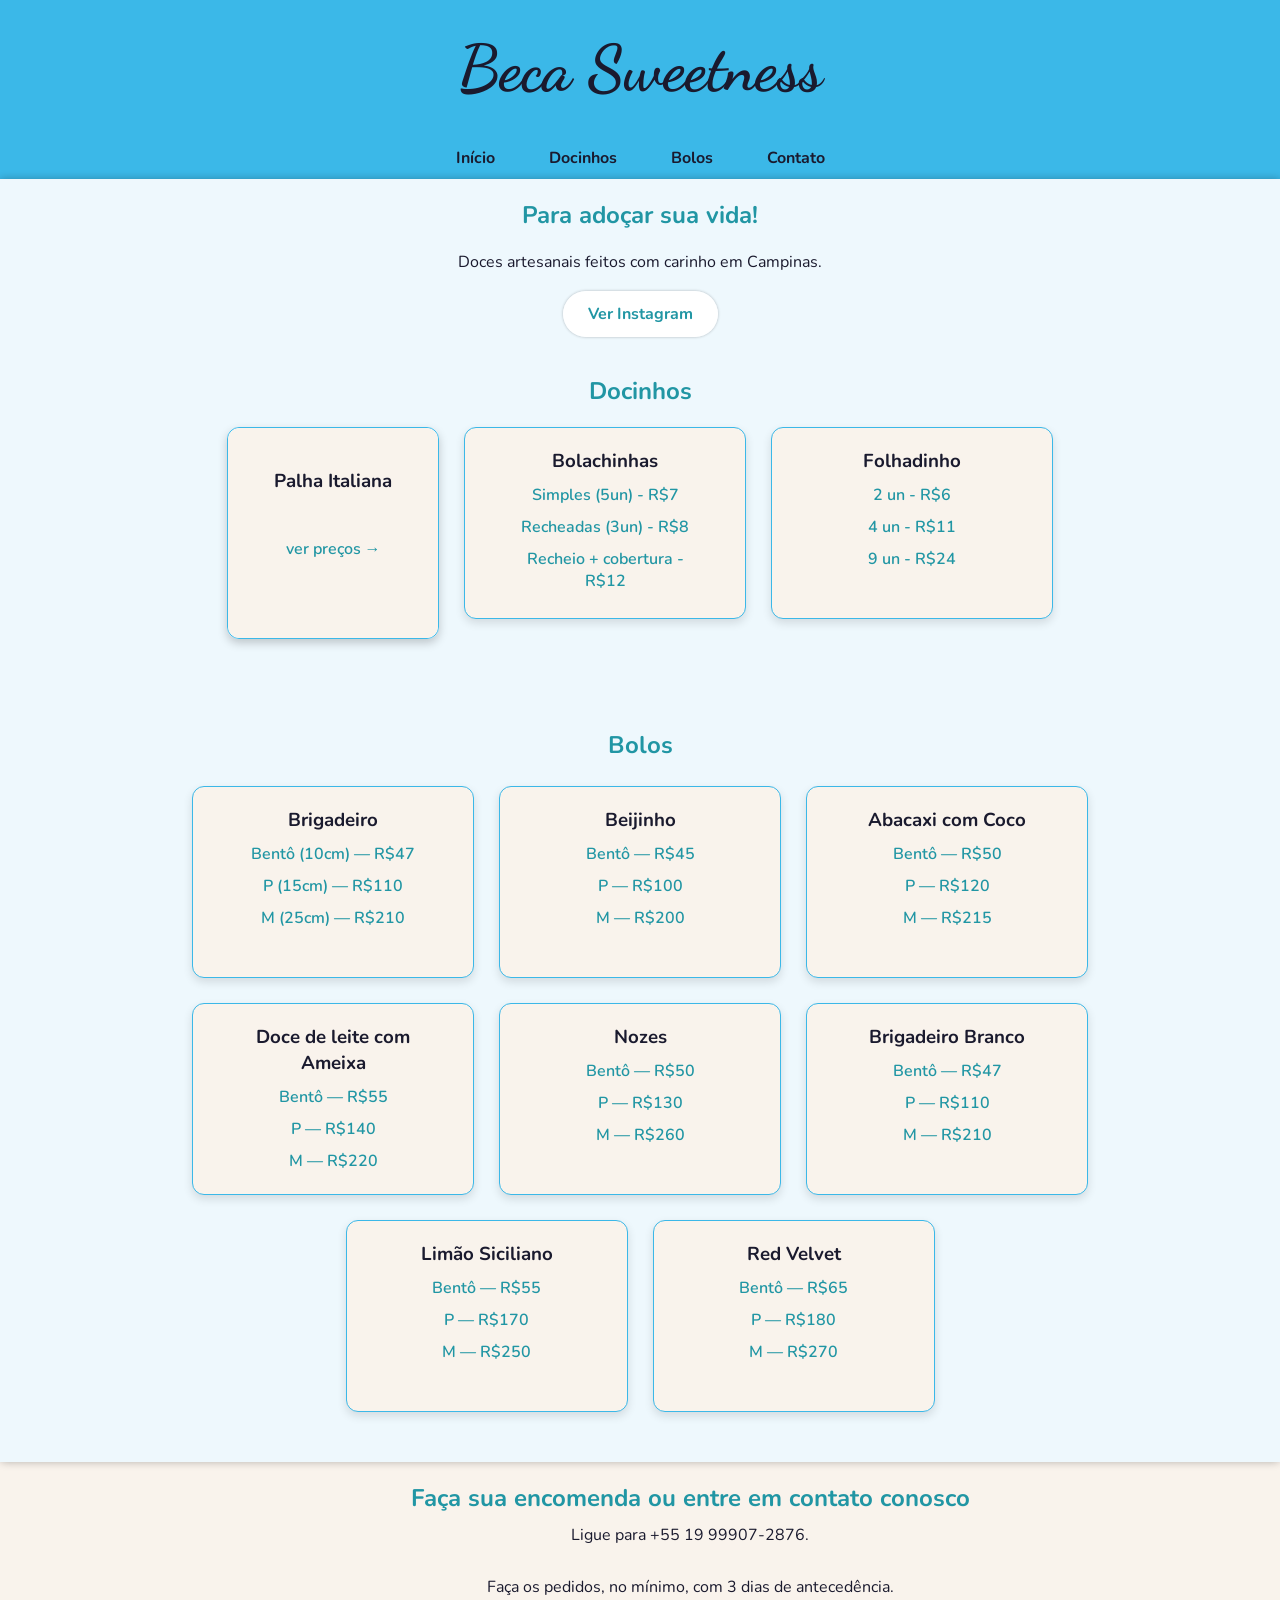
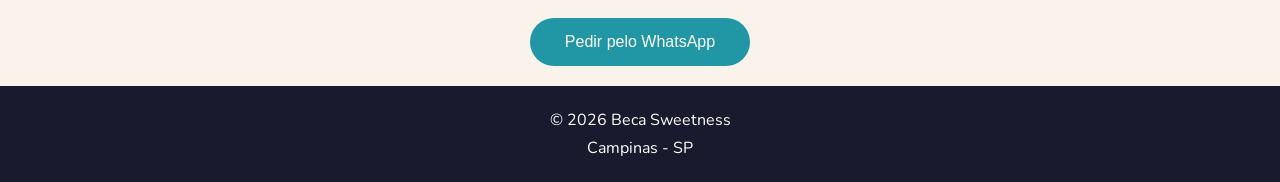
==== becasweetness.html @ b3dd555e "efeito flip-card" ====
<!DOCTYPE html>
<html lang="pt-br">

<head>
<meta charset="UTF-8">
<meta name="viewport" content="width=device-width, initial-scale=1.0">
<title>Beca Sweetness</title>

<link rel="stylesheet" href="Estilos/style.css">
<link href="https://fonts.googleapis.com/css2?family=Dancing+Script:wght@700&family=Cormorant+Garamond:wght@500;600&family=Nunito:wght@400;600&display=swap" rel="stylesheet">

</head>

<body>

<header>

    <h1>Beca Sweetness</h1>

</header>

<nav>
    
    <a href="#inicio">Início</a>
    <a href="#docinhos">Docinhos</a>
    <a href="#bolos">Bolos</a>
    <a href="#contato">Contato</a>

</nav>

<main>
    
        <section id="inicio">
    
            <h2>Para adoçar sua vida!</h2>
    
                <p>Doces artesanais feitos com carinho em Campinas.</p>
    
                <a class="instagram" href="https://www.instagram.com/beca_sweetness/" target="_blank"> Ver Instagram </a>
    
        </section>
    
    
    <section id="docinhos">
    
        <h2>Docinhos</h2>
    



            <div class="doces">
    
                <div class="flip-card">
                    <div class="inner">
                        <div class="front">

                            <h3>Palha Italiana</h3>
                            <p>ver preços &rightarrow;</p>

                        </div>

                        <div class="back">

                            <h3>Palha Italiana</h3>
                            <p class="preco">Bolinha (16g) <span></span>R$2,50</p>
                            <p class="preco">Potinho (110g)   <span></span> R$10,00</p>
                            <p class="ingredientes">Oreo · Ninho · Morango · Capuccino · Meio Amargo</p>
                        </div>
                    </div>
                </div>
    

                
                <div class="card">
                    <h3>Bolachinhas</h3>
                    <p>Simples (5un) - R$7</p>
                    <p>Recheadas (3un) - R$8</p>
                    <p>Recheio + cobertura - R$12</p>
                </div>
    
                <div class="card">
                    <h3>Folhadinho</h3>
                    <p>2 un - R$6</p>
                    <p>4 un - R$11</p>
                    <p>9 un - R$24</p>
                </div>
    
    </div>
    
    </section>
    
    <section id="bolos">
    
        <h2>Bolos</h2>
    
            <div class="doces">
    
                <div>
                            
                    <div class="card">
                            <h3>Brigadeiro</h3>
                            <p>Bentô (10cm) — R$47</p>
                            <p>P (15cm) — R$110</p>
                            <p>M (25cm) — R$210</p>
                    </div>
    
                </div>


                <div class="card">
                        <h3>Beijinho</h3>
                        <p>Bentô — R$45</p>
                        <p>P — R$100</p>
                        <p>M — R$200</p>
                </div>
    
                <div class="card">
                        <h3>Abacaxi com Coco</h3>
                        <p>Bentô — R$50</p>
                        <p>P — R$120</p>
                        <p>M — R$215</p>
                </div>
    
                <div class="card">
                        <h3>Doce de leite com Ameixa</a></h3>
                        <p>Bentô — R$55</p>
                        <p>P — R$140</p>
                        <p>M — R$220</p>
                </div>
    
                <div class="card">
                        <h3>Nozes</h3>
                        <p>Bentô — R$50</p>
                        <p>P — R$130</p>
                        <p>M — R$260</p>
                </div>
    
                <div class="card">
                        <h3>Brigadeiro Branco</h3>
                        <p>Bentô — R$47</p>
                        <p>P — R$110</p>
                        <p>M — R$210</p>
                </div>
    
                <div class="card">
                        <h3>Limão Siciliano</h3>
                        <p>Bentô — R$55</p>
                        <p>P — R$170</p>
                        <p>M — R$250</p>
                </div>
    
                <div class="card">
                        <h3>Red Velvet</h3>
                        <p>Bentô — R$65</p>
                        <p>P — R$180</p>
                        <p>M — R$270</p>
                </div>
    
            </div>
    
    </section>
</main>
    
    <section id="contato">
    
        <h2>Faça sua encomenda ou entre em contato conosco</h2>
    
        <p>Ligue para +55 19 99907-2876.</p>

        <p>Faça os pedidos, no mínimo, com 3 dias de antecedência.</p>
    
        <button onclick="pedir()">Pedir pelo WhatsApp</button>
    
    </section>




<footer>

<p>© 2026 Beca Sweetness</p> 
<p>Campinas - SP</p>

</footer>

<script src="script/script.js"></script>

</body>
</html>
---- Estilos/style.css ----
@charset "UTF-8";

*{
    margin: 0px;
    padding: 0px;
}


:root{
    --azul-noite: #1A1A2E;
    --azul-ceu: #3BB8E8;
    --azul-confeiteiro: #2196A4;
    --azul-gelo: #EEF8FD;
    --baunilha: #F9F3EC;
    --amarelo-doce: #F7C94B;
}

body{
    font-family:  'Nunito', Arial sans-serif;
    background-color: var(--baunilha);
    color:var(--azul-noite);
}

main{
    max-width: 1500px;
    min-width: 290px;
    height: 100%;
    margin: auto;
    box-shadow: 0px 0px 8px rgba(0, 0, 0, 0.276);
    border-bottom-left-radius: 5px;
    border-bottom-right-radius: 5px;
}

 

main h2{
    font-weight: bolder;
    color: var(--azul-confeiteiro);
}

main h3 a{
    text-decoration: none;
    color: var(--azul-confeiteiro);
    font-family: 'Cormorant Garamond', serif;
    font-weight: bolder;
    font-size: 1.5em;
    letter-spacing: 0.05em;
    
}

main h3:hover{
    color: var(--azul-confeiteiro);
    text-decoration: underline;
}

header{
    font-family: 'Dancing Script', 'cursive';
    font-size: 2em;
    background-color: var(--azul-ceu);
    color: var(--azul-noite);
    padding: 30px;
    text-align: center;
}

nav{
    text-align: center;
    background-color: var(--azul-ceu);
    padding: 10px;
    box-shadow: 0px 3px 3px  rgba(0, 0, 0, 0.281);
}


nav > a{
    transition-duration: 0.3s;
    color: var(--azul-noite);
    text-decoration: none;
    margin: 20px;
    font-weight: bold;
    padding: 5px;
    border-radius: 5px;
}

nav > a:hover{
    background-color: var(--azul-noite);
    
    text-decoration: underline;
    color: var(--azul-ceu);
}


#inicio{
    background-color: var(--azul-gelo);
    text-align:center;
    padding: 20px 20px 0px 20px;
}

#incio h2{
    margin: 10px;
}

#inicio > p{
    margin: 20px 0px;
    padding-bottom: 10px;
}

.instagram{
    background-color:white;
    color:var(--azul-confeiteiro);
    padding: 12px 25px;
    border-radius: 25px;
    text-decoration: none;
    font-weight: bold;
    transition-duration: 0.3s;
    box-shadow: 0px 0px 3px rgba(0, 0, 0, 0.271);
}

.instagram:hover{
    background-color: var(--azul-confeiteiro);
    color: white;
    box-shadow: 0px 0px 3px rgb(33, 151, 164);
}

#docinhos{
    padding: 40px;
    background-color: var(--azul-gelo);
    text-align: center;
}

#docinhos > h2{
    padding: 10px;
    margin-bottom: 10px;
}

.doces{
    display: flex;
    flex-wrap: wrap;
    justify-content: center;
    gap: 25px;
}

.doces p{
    font-size: 1em;
    color: var(--azul-confeiteiro);
    margin-top: 4px;
    font-weight: 600;
}

.flip-card{
    perspective: 900px;
    
}

.flip-card h3{
    padding: 20px;
}

.inner{
    width: 210px;
    height: 210px;
    position: relative;
    transform-style: preserve-3d;
    transition: transform 0.5s ease-in-out;
    border: 1px solid var(--azul-ceu);
    border-radius: 12px;
    box-shadow: 0 4px 10px rgba(0, 0, 0, 0.203);
}

.inner:hover{
    transform: rotateY(180deg);
    border: 1px solid black;
}


.front{
    width: 100%;
    height: 100%;
    background-color: var(--baunilha);
}

.front h3{
    padding: 40px;
}

.front, .back{
    
    border-radius: 12px;
    width: 100%;
    height: 100%;
    position: absolute;
    backface-visibility: hidden;
}


.back{
    font-size: 0.8em;
    background-color: var(--azul-ceu);
    transform: rotateY(180deg);
}




.back .preco{
    color: var(--azul-noite);
    display: flex;
    justify-content: space-between;
    margin-left: 10px;
    width: 80%;
    text-align: center;
    color: var(--azul-noite);
    border-bottom: 0.5px solid rgba(13, 58, 74, 0.2);
    padding: 4px;
    font-family: 'Nunito', sans-serif;
    font-size: 0.9em;
}

 
.back .ingredientes {
    font-size: 0.8em;
    color: var(--azul-noite);
    text-align: center;
    margin-top: 8px;
    margin-left: 20px;
    margin: 8px 20px 0px 20px;
    line-height: 1.5;
    font-family: 'Nunito', sans-serif;
}






















.card{
    background-color: var(--baunilha);
    padding: 30px;
    border-radius: 12px;
    border: 1px solid var(--azul-ceu);
    width: 220px;
    height: 130px;
    box-shadow: 0 4px 10px rgba(0, 0, 0, 0.121);
}

.card > h3{
    margin-top: -10px;
    margin-bottom: 10px;
}

.card > p{
    margin: 10px;
}

#bolos{
    background-color: var(--azul-gelo);
    display: flex;
    flex-wrap: wrap;
    justify-content: center;
    gap: 25px;
    padding:50px;
    text-align:center;
}

#contato{
    text-align: center;
    padding: 20px;
}

#contato > h2{
    color: var(--azul-confeiteiro);
    margin-left: 100px;
}

#contato > p{
    padding: 10px;
    margin-left: 100px;
    margin-bottom: 10px;
}

button{
    background-color:var(--azul-confeiteiro);
    border: none;
    color: white;
    padding: 15px 35px;
    display: block;
    margin: auto;
    font-size:16px;
    border-radius: 30px;
    cursor: pointer;
}

button:hover{
    text-decoration: underline;
}

footer{
    background-color:var(--azul-noite);
    color:white;
    text-align:center;
    padding:20px;
}

footer > p{
    padding: 3px;
}
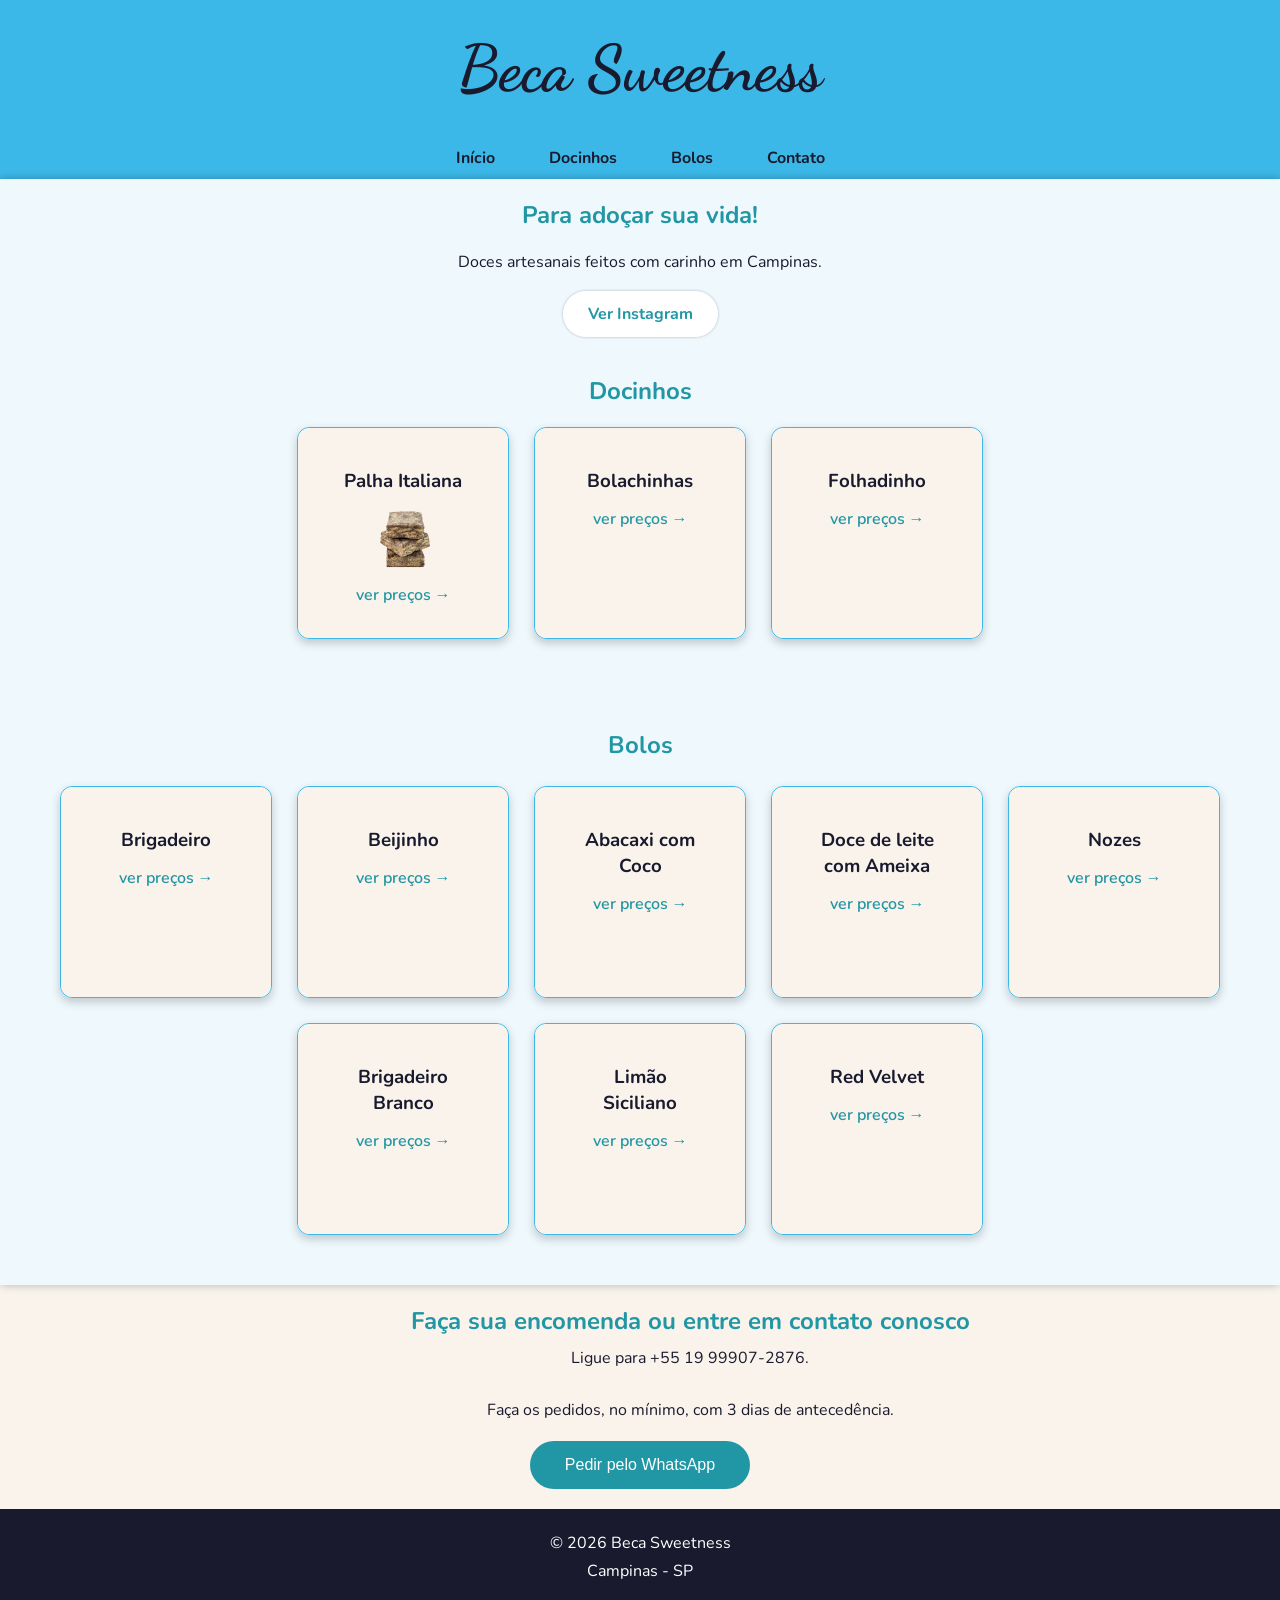
==== commit 7167052e: "Efeito Flip-Card adicionado em todos os cards" ====
--- a/becasweetness.html
+++ b/becasweetness.html
@@ -54,13 +54,15 @@
                     <div class="inner">
                         <div class="front">
 
+
                             <h3>Palha Italiana</h3>
-                            <p>ver preços &rightarrow;</p>
-
-                        </div>
-
-                        <div class="back">
-
+                            <img src="Imagens-melhor/Palha-italiana_1.png" alt="Palha Italiana">
+                            <p>ver preços &rightarrow;</p>
+
+                        </div>
+
+                        <div class="back">
+                            
                             <h3>Palha Italiana</h3>
                             <p class="preco">Bolinha (16g) <span></span>R$2,50</p>
                             <p class="preco">Potinho (110g)   <span></span> R$10,00</p>
@@ -71,18 +73,41 @@
     
 
                 
-                <div class="card">
-                    <h3>Bolachinhas</h3>
-                    <p>Simples (5un) - R$7</p>
-                    <p>Recheadas (3un) - R$8</p>
-                    <p>Recheio + cobertura - R$12</p>
-                </div>
-    
-                <div class="card">
-                    <h3>Folhadinho</h3>
-                    <p>2 un - R$6</p>
-                    <p>4 un - R$11</p>
-                    <p>9 un - R$24</p>
+                <div class="flip-card">
+                    <div class="inner">
+                        <div class="front">
+                            <h3>Bolachinhas</h3>
+                            <p>ver preços &rightarrow;</p>
+                        </div>
+                        
+                        <div class="back">
+                                <h3>Bolachinhas</h3>
+                                <p class="preco">Simples (5un) <span></span> R$7</p>
+                                <p class="preco">Recheadas (3un) <span></span> R$8</p>
+                                <p class="preco">Recheio + cobertura <span></span> R$12<p>
+                                <p class="ingredientes">Doce de leite · Chocolate amargo · Chocolate branco</p>
+    
+                        </div>
+                    </div>
+                </div>
+    
+                <div class="flip-card">
+                    <div class="inner">
+                        <div class="front">
+                            
+                                <h3>Folhadinho</h3>
+                                <p>ver preços &rightarrow;</p>
+                                
+                        </div>
+
+                        <div class="back">
+                                <h3>Folhadinho</h3>
+                                <p class="preco">2 un <span></span> R$6</p>
+                                <p class="preco">4 un <span></span> R$11</p>
+                                <p class="preco">9 un <span></span> R$24</p>
+                                <p class="ingredientes">Massa folhada recheada · Caramelo Salgado · Doce deleite · Chocolate Branco · Frutas Vermelhas.</p>
+                        </div>
+                    </div>
                 </div>
     
     </div>
@@ -97,63 +122,178 @@
     
                 <div>
                             
-                    <div class="card">
-                            <h3>Brigadeiro</h3>
-                            <p>Bentô (10cm) — R$47</p>
-                            <p>P (15cm) — R$110</p>
-                            <p>M (25cm) — R$210</p>
-                    </div>
-    
-                </div>
-
-
-                <div class="card">
-                        <h3>Beijinho</h3>
-                        <p>Bentô — R$45</p>
-                        <p>P — R$100</p>
-                        <p>M — R$200</p>
-                </div>
-    
-                <div class="card">
-                        <h3>Abacaxi com Coco</h3>
-                        <p>Bentô — R$50</p>
-                        <p>P — R$120</p>
-                        <p>M — R$215</p>
-                </div>
-    
-                <div class="card">
-                        <h3>Doce de leite com Ameixa</a></h3>
-                        <p>Bentô — R$55</p>
-                        <p>P — R$140</p>
-                        <p>M — R$220</p>
-                </div>
-    
-                <div class="card">
-                        <h3>Nozes</h3>
-                        <p>Bentô — R$50</p>
-                        <p>P — R$130</p>
-                        <p>M — R$260</p>
-                </div>
-    
-                <div class="card">
-                        <h3>Brigadeiro Branco</h3>
-                        <p>Bentô — R$47</p>
-                        <p>P — R$110</p>
-                        <p>M — R$210</p>
-                </div>
-    
-                <div class="card">
-                        <h3>Limão Siciliano</h3>
-                        <p>Bentô — R$55</p>
-                        <p>P — R$170</p>
-                        <p>M — R$250</p>
-                </div>
-    
-                <div class="card">
-                        <h3>Red Velvet</h3>
-                        <p>Bentô — R$65</p>
-                        <p>P — R$180</p>
-                        <p>M — R$270</p>
+                    <div class="flip-card">
+                        <div class="inner">
+                            <div class="front">
+                                
+                                    <h3>Brigadeiro</h3>
+                                    <p>ver preços &rightarrow;</p>
+                                    
+                            </div>
+
+                            <div class="back">
+                                <h3>Brigadeiros</h3>
+                                <p class="preco">Bentô (10cm) <span></span> R$47</p>
+                                <p class="preco">P (15cm) <span></span> R$110</p>
+                                <p class="preco">M (25cm) <span></span> R$210</p>
+                                <p class="ingredientes">Brigadeiro ao leite ou meio amargo, para quem não abre mão da tradição </p>
+                            </div>
+
+                        </div>
+                    </div>
+    
+                </div>
+
+
+                <div class="flip-card">
+                    <div class="inner">
+                        <div class="front">
+
+                            <h3>Beijinho</h3>
+                            <p>ver preços &rightarrow;</p>
+                            
+                        </div>
+
+                        <div class="back">
+                            <h3>Beijinho</h3>
+                            <p class="preco">Bentô (10cm)<span></span> R$45</p>
+                            <p class="preco">P (15cm)<span></span> R$100</p>
+                            <p class="preco">M (25cm)<span></span> R$200</p>
+                            <p class="ingredientes">O primo famoso do brigadeiro</p>
+                        </div>
+                    </div>
+                </div>
+    
+
+                <div class="flip-card">
+                    <div class="inner">
+                        <div class="front">
+
+                            <h3>Abacaxi com Coco</h3>
+                            <p>ver preços &rightarrow;</p>
+
+                        </div>
+
+                        <div class="back">
+
+                            <h3>Abacaxi com Coco</h3>
+                            <p class="preco">Bentô (10cm) <span></span> R$50</p>
+
+                            <p class="preco">P (15cm) <span></span> R$120</p>
+                            <p class="preco">M (20cm) <span></span> R$215</p>
+                            <p class="ingredientes">Uma camada de brigadeiro de chocolate branco, muito abacaxi e coco frescos</p>
+                        </div>
+                    </div>
+                </div>
+    
+                <div class="flip-card">
+                    <div class="inner">
+                            <div class="front">
+
+                                <h3>Doce de leite com Ameixa</h3>
+                                <p>ver preços &rightarrow;</p>
+
+                            </div>
+
+                            <div class="back">
+
+                                <h3 style="padding-top: 10px;">Doce de leite com Ameixa</h3>
+
+                                <p class="preco">Bentô (10cm) <span></span> R$55</p>
+
+                                <p class="preco">P (15cm) <span></span> R$140</p>
+
+                                <p class="preco">M (25cm) <span></span> R$220</p>
+
+                                <p class="ingredientes">Doce de leite cremoso com pedaços de ameixa em calda. O favorito da década de 90</p>
+
+                            </div>
+                    </div>
+                </div>
+    
+                <div class="flip-card">
+                    <div class="inner">
+                        <div class="front">
+
+                            <h3>Nozes</h3>
+                            <p>ver preços &rightarrow;</p>
+                
+                        </div>  
+
+                        <div class="back">
+                            <h3>Nozes</h3>
+                            <p class="preco">Bentô (10cm) <span></span> R$50</p>
+                            <p class="preco">P (15cm) <span></span> R$130</p>
+                            <p class="preco">M (25cm) <span></span> R$260</p>
+                            <p class="ingredientes">Brigadeiro de nozes com ganache de chocolate meio amargo. Equilíbrio na medida.</p>
+                        </div>
+                    </div>
+                </div>
+    
+                <div class="flip-card">
+                    <div class="inner">
+                        <div class="front">
+        
+                                <h3>Brigadeiro Branco</h3>
+                                <p>ver preços &rightarrow;</p>
+        
+                        </div>
+
+                        <div class="back">
+
+                            <h3>Brigadeiro Branco</h3>
+
+                            <p class="preco">Bentô (10cm) <span></span> R$47</p>
+                            <p class="preco">P (15cm) <span></span> R$110</p>
+                            <p class="preco">M (25cm) <span></span> R$210</p>
+                            <p class="ingredientes">Brigadeiro de chocolate branco, ideal para quem quer fugir do brigadeiro tradicional.</p>
+                        </div>
+                    </div>    
+                </div>
+    
+                <div class="flip-card">
+                    <div class="inner">
+                        <div class="front">
+        
+                                <h3>Limão Siciliano</h3>
+                                <p>ver preços &rightarrow;</p>
+        
+                        </div>
+
+                        <div class="back">
+
+                            <h3 style="padding: 8px;">Limão Siciliano</h3>
+                                <p class="preco">Bentô (10cm) <span></span> R$55</p>
+                                <p class="preco">P (15cm) <span></span> R$170</p>
+                                <p class="preco">M (25cm) <span></span> R$250</p>
+                                <p class="ingredientes">Massa de limão siciliano com recheio de buutercream com lemon curd. Pra quem quer algo refrescante e exótico. (Adicional de mirtilo disponível)</p>
+                        </div>
+                    </div>          
+                </div>
+    
+                <div class="flip-card">
+                    <div class="inner">
+                        <div class="front">
+        
+                                <h3>Red Velvet</h3>
+                                <p>ver preços &rightarrow;</p>
+        
+                        </div>
+    
+                        <div class="back">
+
+                            <h3>Red Velvet</h3>
+                            <p class="preco">Bentô (10cm) <span></span> R$65</p>
+                            <p class="preco">P (15cm) <span></span> R$180</p>
+                            <p class="preco">M (25cm) <span></span> R$270</p>
+                            <p class="ingredientes">O Veludo Vermelho recheado com cream cheese tradicional</p>
+                            
+                        </div> 
+
+
+                    </div>
+
+
                 </div>
     
             </div>
--- a/Estilos/style.css
+++ b/Estilos/style.css
@@ -49,7 +49,7 @@
 }
 
 main h3:hover{
-    color: var(--azul-confeiteiro);
+    
     text-decoration: underline;
 }
 
@@ -151,7 +151,7 @@
 }
 
 .flip-card h3{
-    padding: 20px;
+    padding: 20px 20px 10px 20px;
 }
 
 .inner{
@@ -178,7 +178,11 @@
 }
 
 .front h3{
-    padding: 40px;
+    padding: 40px 40px 10px 40px;
+}
+
+.front h3:hover{
+    color: var(--azul-confeiteiro);
 }
 
 .front, .back{
@@ -190,6 +194,13 @@
     backface-visibility: hidden;
 }
 
+.front img{
+    display: inline;
+    text-align: center;
+    margin-right: 20px;
+    width: 100px;
+    height: 70px;
+}
 
 .back{
     font-size: 0.8em;
@@ -197,7 +208,9 @@
     transform: rotateY(180deg);
 }
 
-
+.back h3{
+    padding-bottom: -10px;
+}
 
 
 .back .preco{
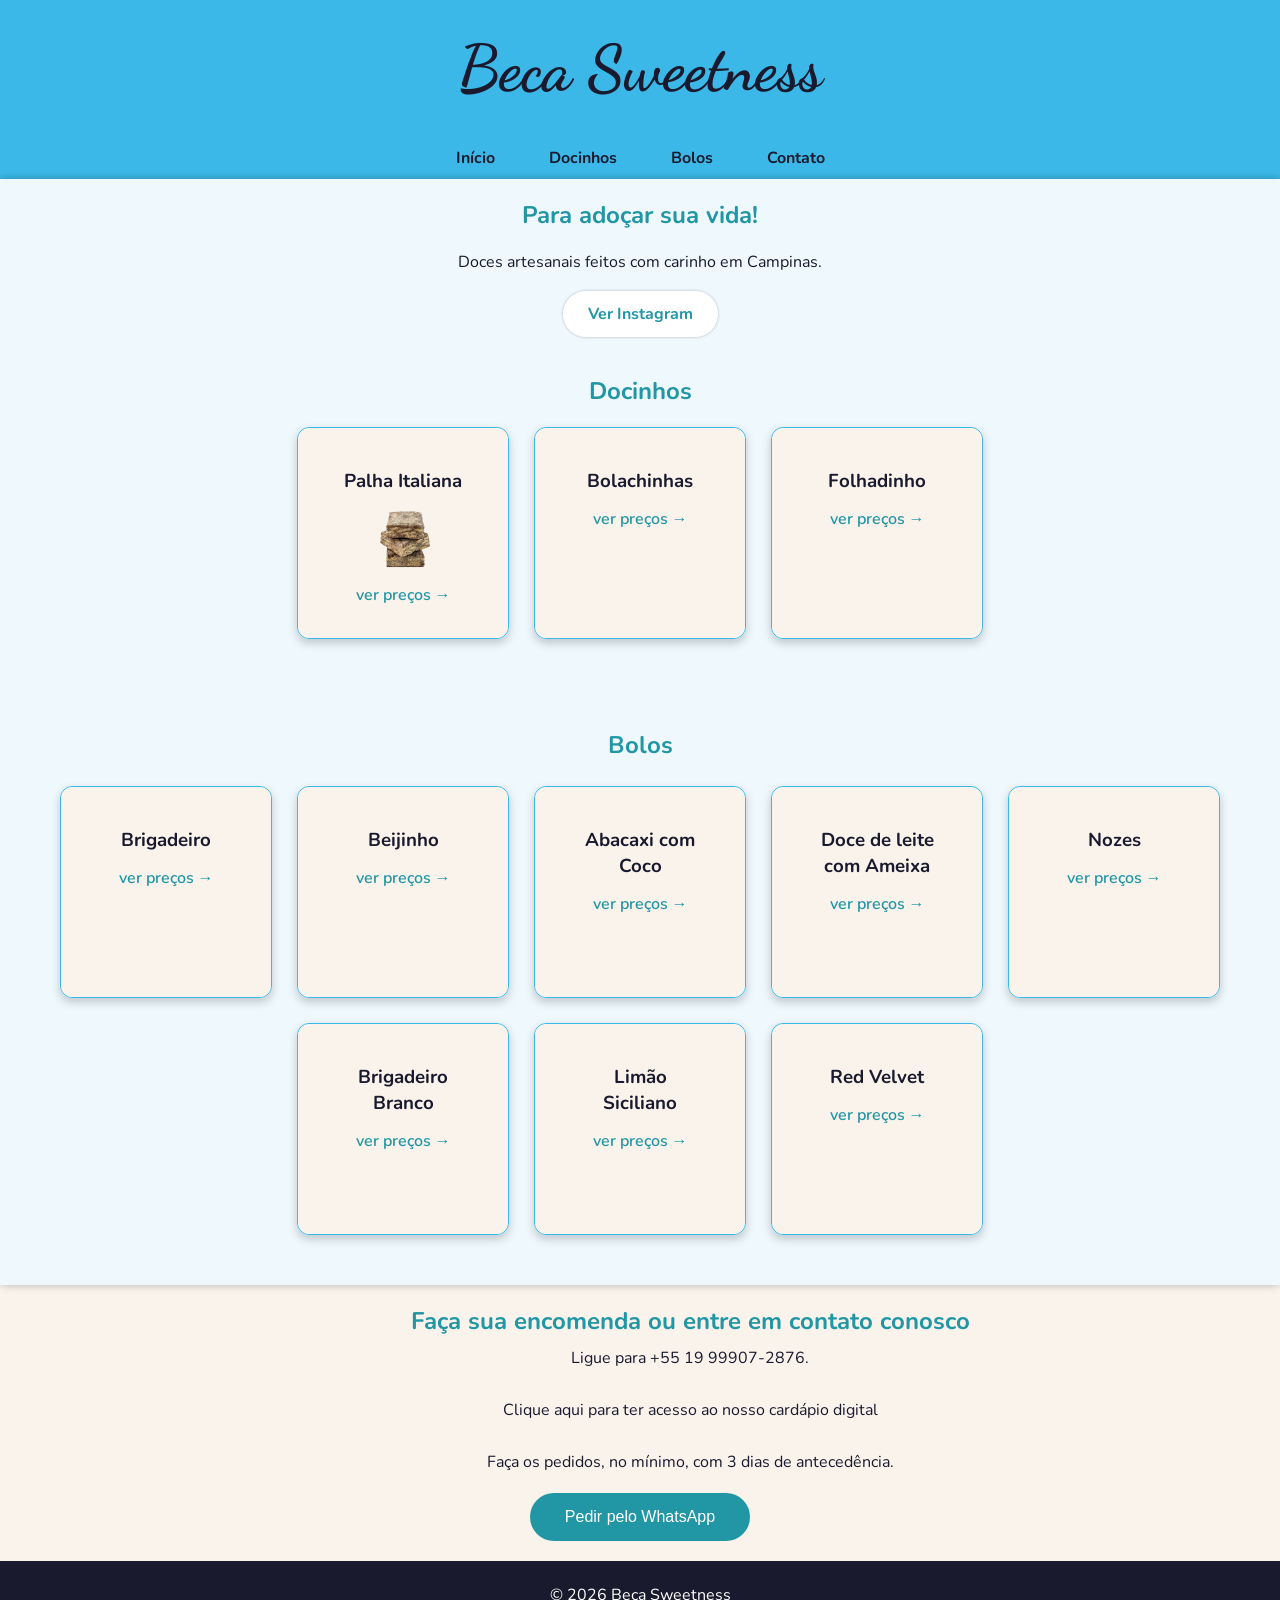
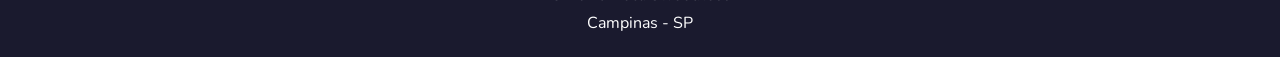
==== commit 43aec424: "Adicionando parágrado em "contato"" ====
--- a/becasweetness.html
+++ b/becasweetness.html
@@ -287,7 +287,7 @@
                             <p class="preco">P (15cm) <span></span> R$180</p>
                             <p class="preco">M (25cm) <span></span> R$270</p>
                             <p class="ingredientes">O Veludo Vermelho recheado com cream cheese tradicional</p>
-                            
+
                         </div> 
 
 
@@ -307,6 +307,8 @@
     
         <p>Ligue para +55 19 99907-2876.</p>
 
+        <p>Clique aqui para ter acesso ao nosso cardápio digital </p>
+
         <p>Faça os pedidos, no mínimo, com 3 dias de antecedência.</p>
     
         <button onclick="pedir()">Pedir pelo WhatsApp</button>
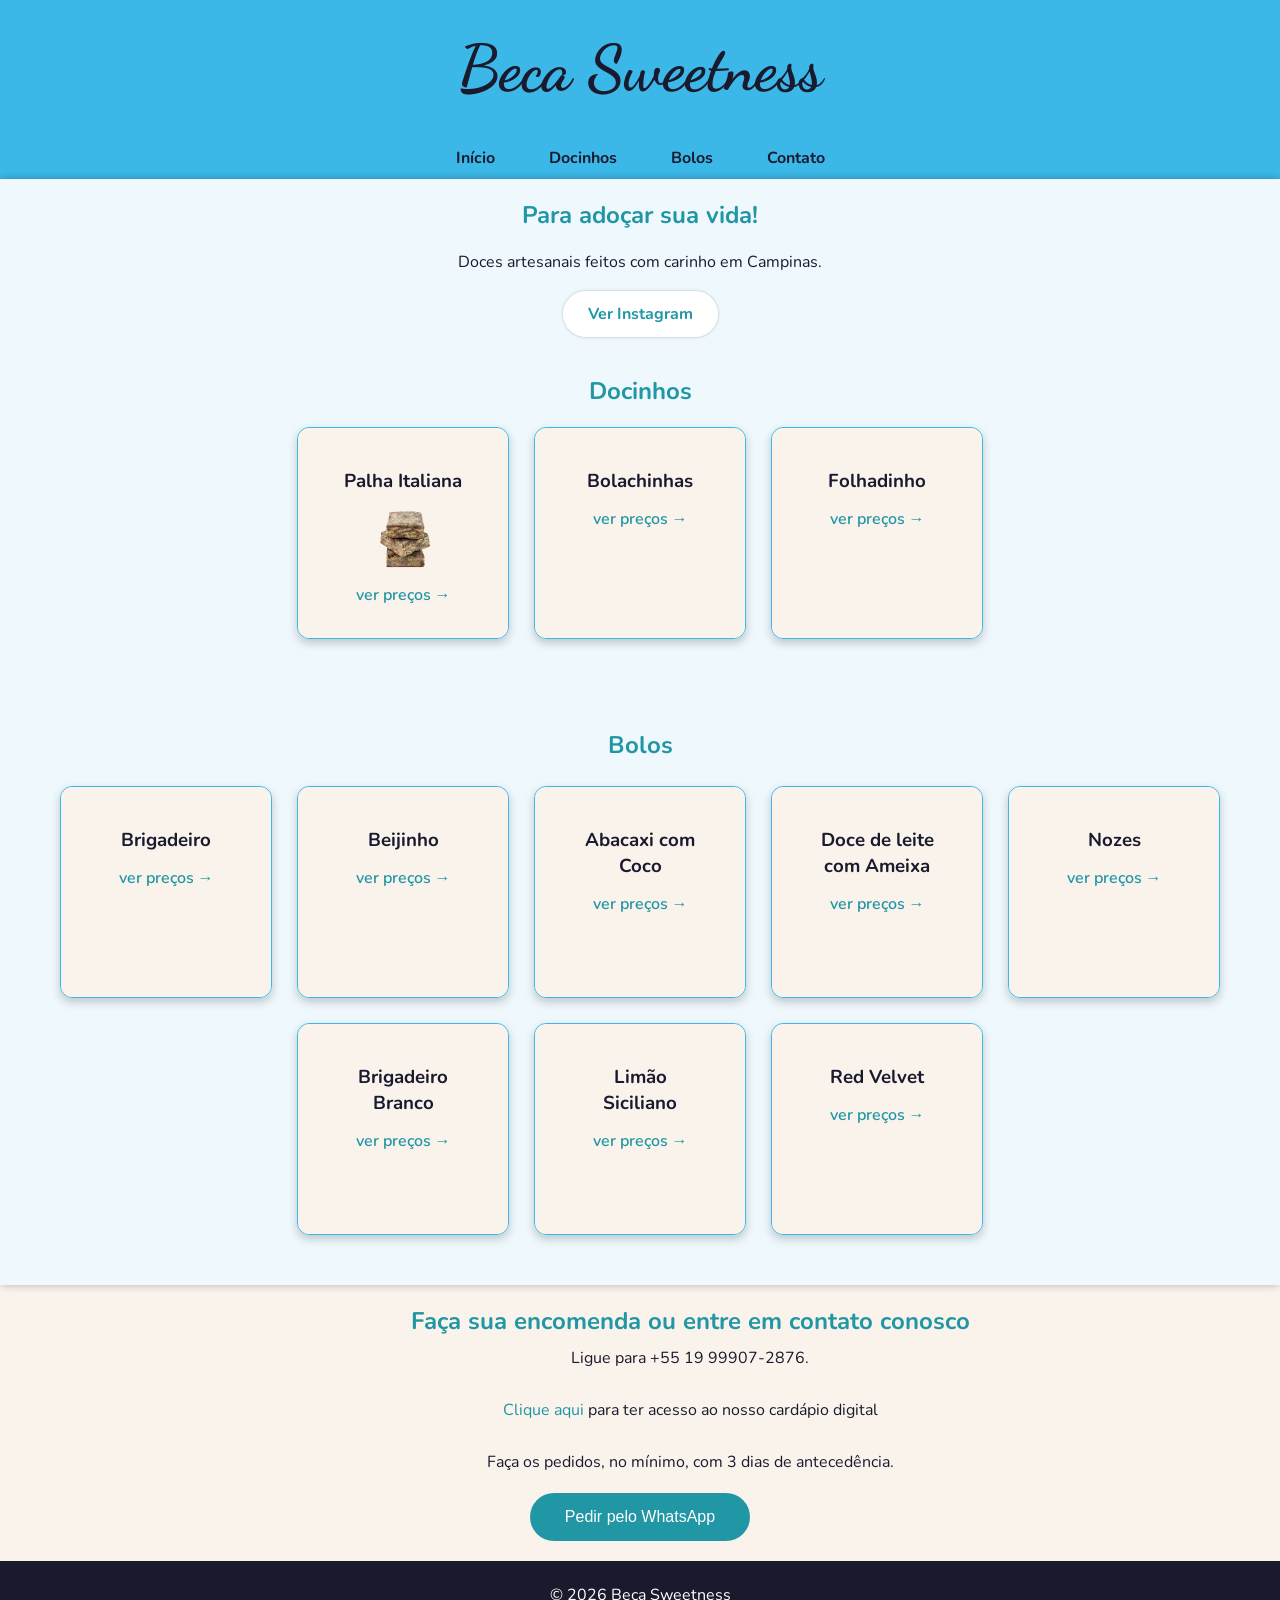
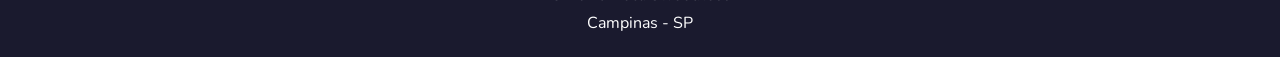
==== commit 502ea2f8: "Adicionando documento download do cardápio" ====
--- a/becasweetness.html
+++ b/becasweetness.html
@@ -307,7 +307,7 @@
     
         <p>Ligue para +55 19 99907-2876.</p>
 
-        <p>Clique aqui para ter acesso ao nosso cardápio digital </p>
+        <p><a href="Documento do cardápio/cardápio-beca-sweetness.pdf" download="cardápio-beca-sweetness.pdf" target="_blank">Clique aqui</a> para ter acesso ao nosso cardápio digital </p>
 
         <p>Faça os pedidos, no mínimo, com 3 dias de antecedência.</p>
     
--- a/Estilos/style.css
+++ b/Estilos/style.css
@@ -240,26 +240,6 @@
 }
 
 
-
-
-
-
-
-
-
-
-
-
-
-
-
-
-
-
-
-
-
-
 .card{
     background-color: var(--baunilha);
     padding: 30px;
@@ -303,6 +283,15 @@
     padding: 10px;
     margin-left: 100px;
     margin-bottom: 10px;
+}
+
+#contato a{
+    color: var(--azul-confeiteiro);
+    text-decoration: none;
+}
+
+#contato a:hover{
+    text-decoration: underline;
 }
 
 button{
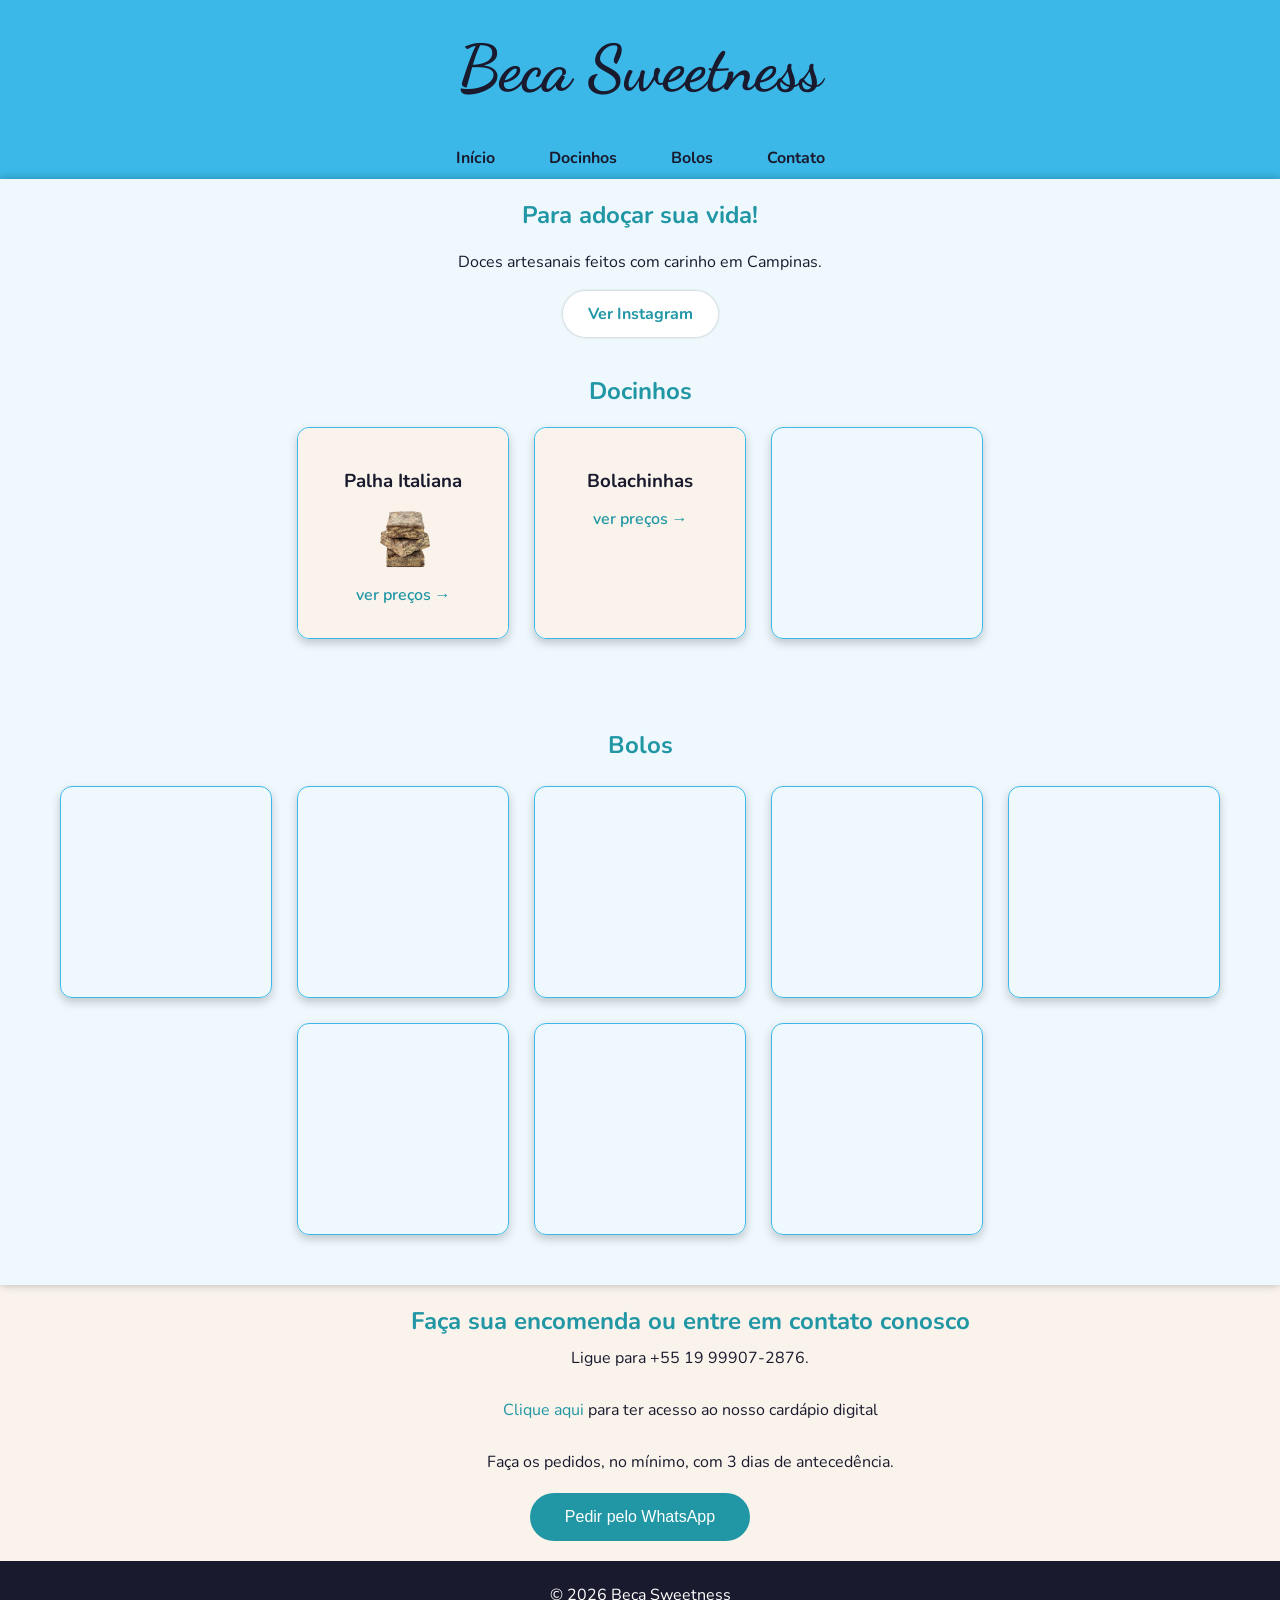
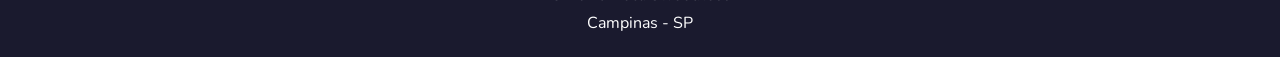
==== commit 7324cda0: ""Unidades" em "folhadinho"" ====
--- a/becasweetness.html
+++ b/becasweetness.html
@@ -102,9 +102,9 @@
 
                         <div class="back">
                                 <h3>Folhadinho</h3>
-                                <p class="preco">2 un <span></span> R$6</p>
-                                <p class="preco">4 un <span></span> R$11</p>
-                                <p class="preco">9 un <span></span> R$24</p>
+                                <p class="preco">2 unidades <span></span> R$6</p>
+                                <p class="preco">4 unidades <span></span> R$11</p>
+                                <p class="preco">9 unidades <span></span> R$24</p>
                                 <p class="ingredientes">Massa folhada recheada · Caramelo Salgado · Doce deleite · Chocolate Branco · Frutas Vermelhas.</p>
                         </div>
                     </div>
--- a/Estilos/style.css
+++ b/Estilos/style.css
@@ -237,26 +237,6 @@
     margin: 8px 20px 0px 20px;
     line-height: 1.5;
     font-family: 'Nunito', sans-serif;
-}
-
-
-.card{
-    background-color: var(--baunilha);
-    padding: 30px;
-    border-radius: 12px;
-    border: 1px solid var(--azul-ceu);
-    width: 220px;
-    height: 130px;
-    box-shadow: 0 4px 10px rgba(0, 0, 0, 0.121);
-}
-
-.card > h3{
-    margin-top: -10px;
-    margin-bottom: 10px;
-}
-
-.card > p{
-    margin: 10px;
 }
 
 #bolos{
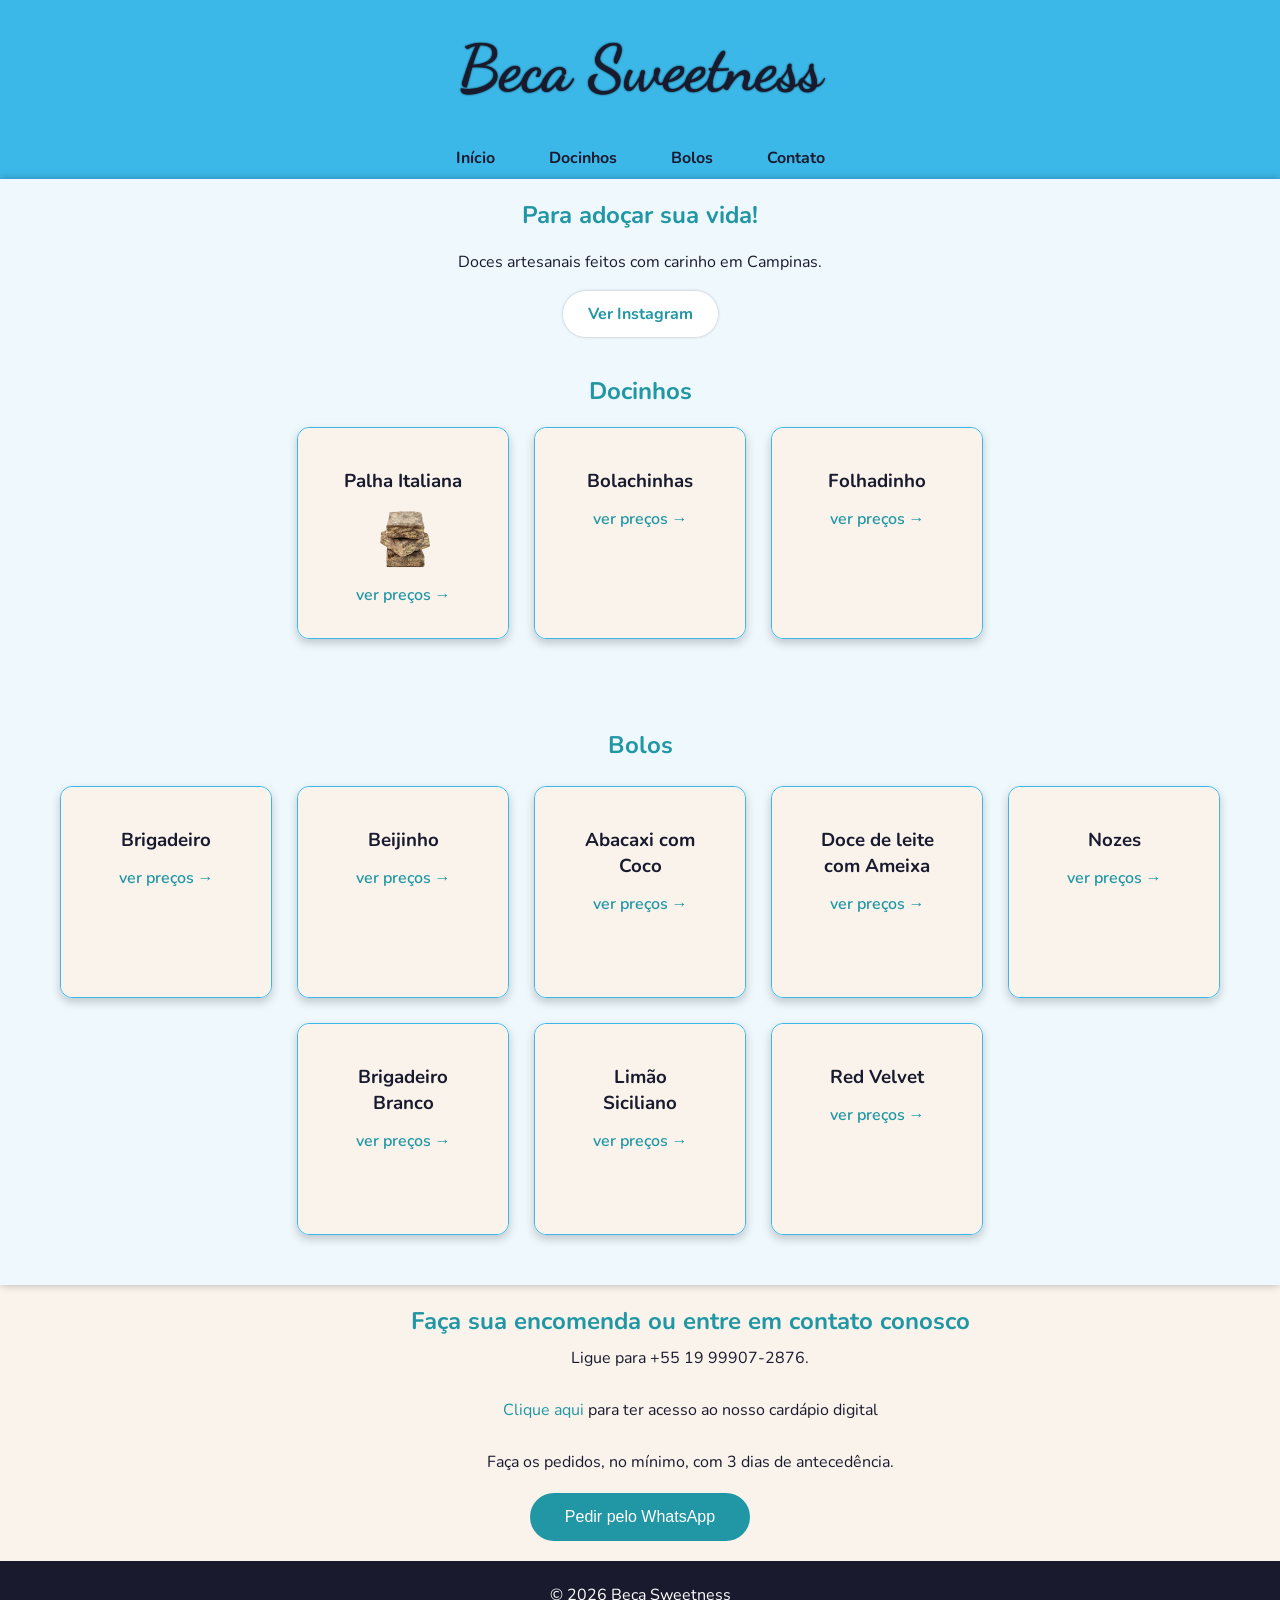
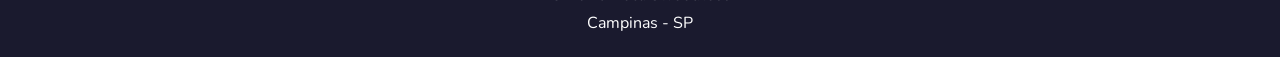
==== commit 33010766: "onclick adicionado para cada "flip-card"" ====
--- a/becasweetness.html
+++ b/becasweetness.html
@@ -50,7 +50,7 @@
 
             <div class="doces">
     
-                <div class="flip-card">
+                <div class="flip-card" onclick= "this.classList.toggle('flipped')">
                     <div class="inner">
                         <div class="front">
 
@@ -73,7 +73,7 @@
     
 
                 
-                <div class="flip-card">
+                <div class="flip-card" onclick= "this.classList.toggle('flipped')">
                     <div class="inner">
                         <div class="front">
                             <h3>Bolachinhas</h3>
@@ -91,7 +91,7 @@
                     </div>
                 </div>
     
-                <div class="flip-card">
+                <div class="flip-card" onclick= "this.classList.toggle('flipped')">
                     <div class="inner">
                         <div class="front">
                             
@@ -122,7 +122,7 @@
     
                 <div>
                             
-                    <div class="flip-card">
+                    <div class="flip-card" onclick= "this.classList.toggle('flipped')">
                         <div class="inner">
                             <div class="front">
                                 
@@ -145,7 +145,7 @@
                 </div>
 
 
-                <div class="flip-card">
+                <div class="flip-card" onclick= "this.classList.toggle('flipped')">
                     <div class="inner">
                         <div class="front">
 
@@ -165,7 +165,7 @@
                 </div>
     
 
-                <div class="flip-card">
+                <div class="flip-card" onclick= "this.classList.toggle('flipped')">
                     <div class="inner">
                         <div class="front">
 
@@ -186,7 +186,7 @@
                     </div>
                 </div>
     
-                <div class="flip-card">
+                <div class="flip-card" onclick= "this.classList.toggle('flipped')">
                     <div class="inner">
                             <div class="front">
 
@@ -211,7 +211,7 @@
                     </div>
                 </div>
     
-                <div class="flip-card">
+                <div class="flip-card" onclick= "this.classList.toggle('flipped')">
                     <div class="inner">
                         <div class="front">
 
@@ -230,7 +230,7 @@
                     </div>
                 </div>
     
-                <div class="flip-card">
+                <div class="flip-card" onclick= "this.classList.toggle('flipped')">
                     <div class="inner">
                         <div class="front">
         
@@ -251,7 +251,7 @@
                     </div>    
                 </div>
     
-                <div class="flip-card">
+                <div class="flip-card" onclick= "this.classList.toggle('flipped')">
                     <div class="inner">
                         <div class="front">
         
@@ -271,7 +271,7 @@
                     </div>          
                 </div>
     
-                <div class="flip-card">
+                <div class="flip-card" onclick= "this.classList.toggle('flipped')">
                     <div class="inner">
                         <div class="front">
         
@@ -289,8 +289,6 @@
                             <p class="ingredientes">O Veludo Vermelho recheado com cream cheese tradicional</p>
 
                         </div> 
-
-
                     </div>
 
 
--- a/Estilos/style.css
+++ b/Estilos/style.css
@@ -13,6 +13,10 @@
     --azul-gelo: #EEF8FD;
     --baunilha: #F9F3EC;
     --amarelo-doce: #F7C94B;
+}
+
+html {
+  scroll-behavior: smooth;
 }
 
 body{
@@ -62,6 +66,10 @@
     text-align: center;
 }
 
+header h1{
+    text-shadow: 0px 0px 2px black;
+}
+
 nav{
     text-align: center;
     background-color: var(--azul-ceu);
@@ -82,7 +90,6 @@
 
 nav > a:hover{
     background-color: var(--azul-noite);
-    
     text-decoration: underline;
     color: var(--azul-ceu);
 }
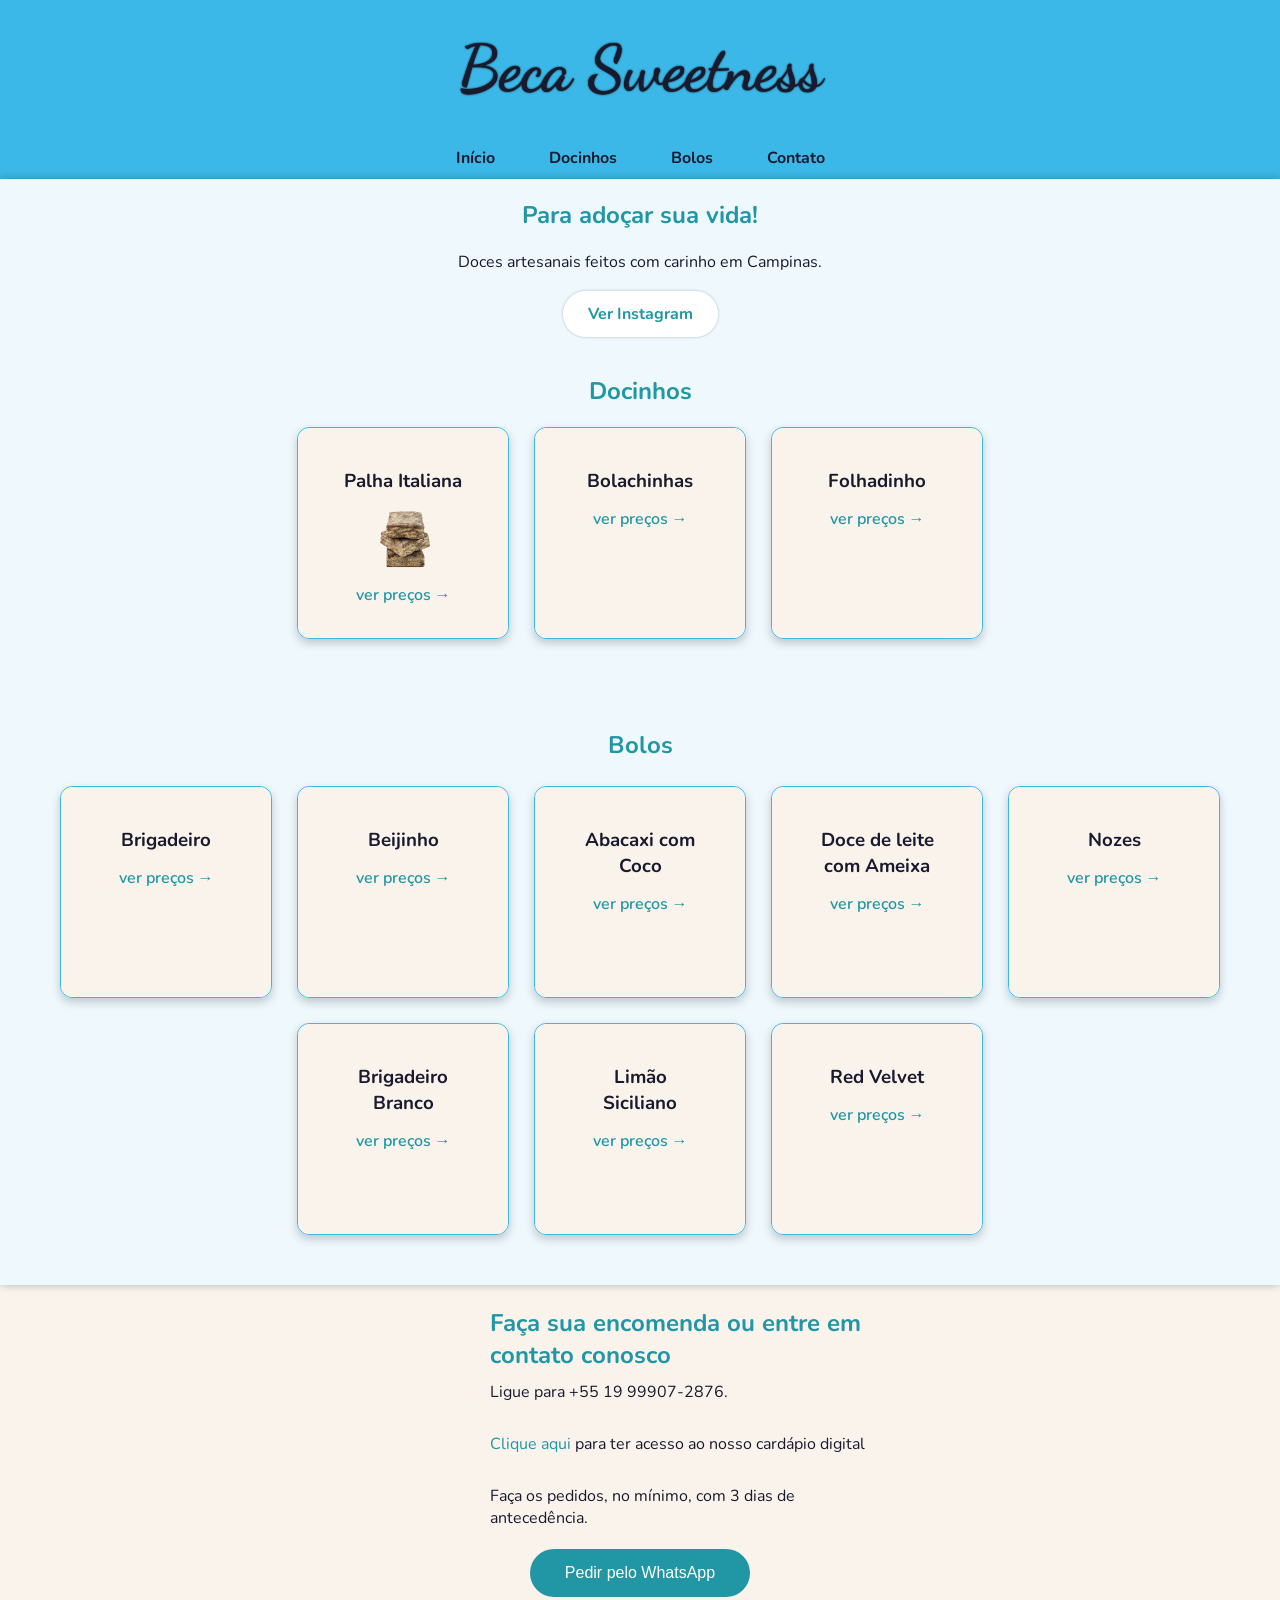
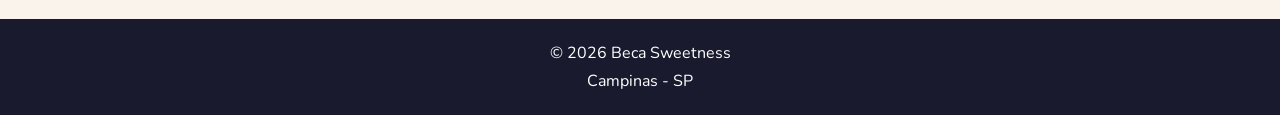
==== commit 044e4417: "Mais mudanças no "Contato"" ====
--- a/becasweetness.html
+++ b/becasweetness.html
@@ -5,7 +5,7 @@
 <meta charset="UTF-8">
 <meta name="viewport" content="width=device-width, initial-scale=1.0">
 <title>Beca Sweetness</title>
-
+<link rel="shortcut icon" href="Imagens/logo-beca-sweetness.ico" type="image/x-icon">
 <link rel="stylesheet" href="Estilos/style.css">
 <link href="https://fonts.googleapis.com/css2?family=Dancing+Script:wght@700&family=Cormorant+Garamond:wght@500;600&family=Nunito:wght@400;600&display=swap" rel="stylesheet">
 
@@ -301,15 +301,16 @@
     
     <section id="contato">
     
-        <h2>Faça sua encomenda ou entre em contato conosco</h2>
-    
-        <p>Ligue para +55 19 99907-2876.</p>
-
-        <p><a href="Documento do cardápio/cardápio-beca-sweetness.pdf" download="cardápio-beca-sweetness.pdf" target="_blank">Clique aqui</a> para ter acesso ao nosso cardápio digital </p>
-
-        <p>Faça os pedidos, no mínimo, com 3 dias de antecedência.</p>
-    
-        <button onclick="pedir()">Pedir pelo WhatsApp</button>
+        
+<div id="bloco-contato">
+    
+                <h2>Faça sua encomenda ou entre em contato conosco</h2>
+                <p>Ligue para +55 19 99907-2876.</p>
+                <p><a href="Documento do cardápio/cardápio-beca-sweetness.pdf" download="cardápio-beca-sweetness.pdf" target="_blank">Clique aqui</a> para ter acesso ao nosso cardápio digital </p>
+                <p>Faça os pedidos, no mínimo, com 3 dias de antecedência.</p>
+                <button onclick="pedir()">Pedir pelo WhatsApp</button>
+    
+</div>
     
     </section>
 
--- a/Estilos/style.css
+++ b/Estilos/style.css
@@ -257,18 +257,25 @@
 }
 
 #contato{
-    text-align: center;
     padding: 20px;
-}
-
-#contato > h2{
+    display: inline;
+    justify-content: center;
+}
+
+#bloco-contato{
+    margin: auto;
+    width: 500px;
+}
+
+
+#contato  h2{
     color: var(--azul-confeiteiro);
     margin-left: 100px;
 }
 
-#contato > p{
+#contato  p{
     padding: 10px;
-    margin-left: 100px;
+    margin-left: 90px;
     margin-bottom: 10px;
 }
 
@@ -280,6 +287,7 @@
 #contato a:hover{
     text-decoration: underline;
 }
+
 
 button{
     background-color:var(--azul-confeiteiro);
